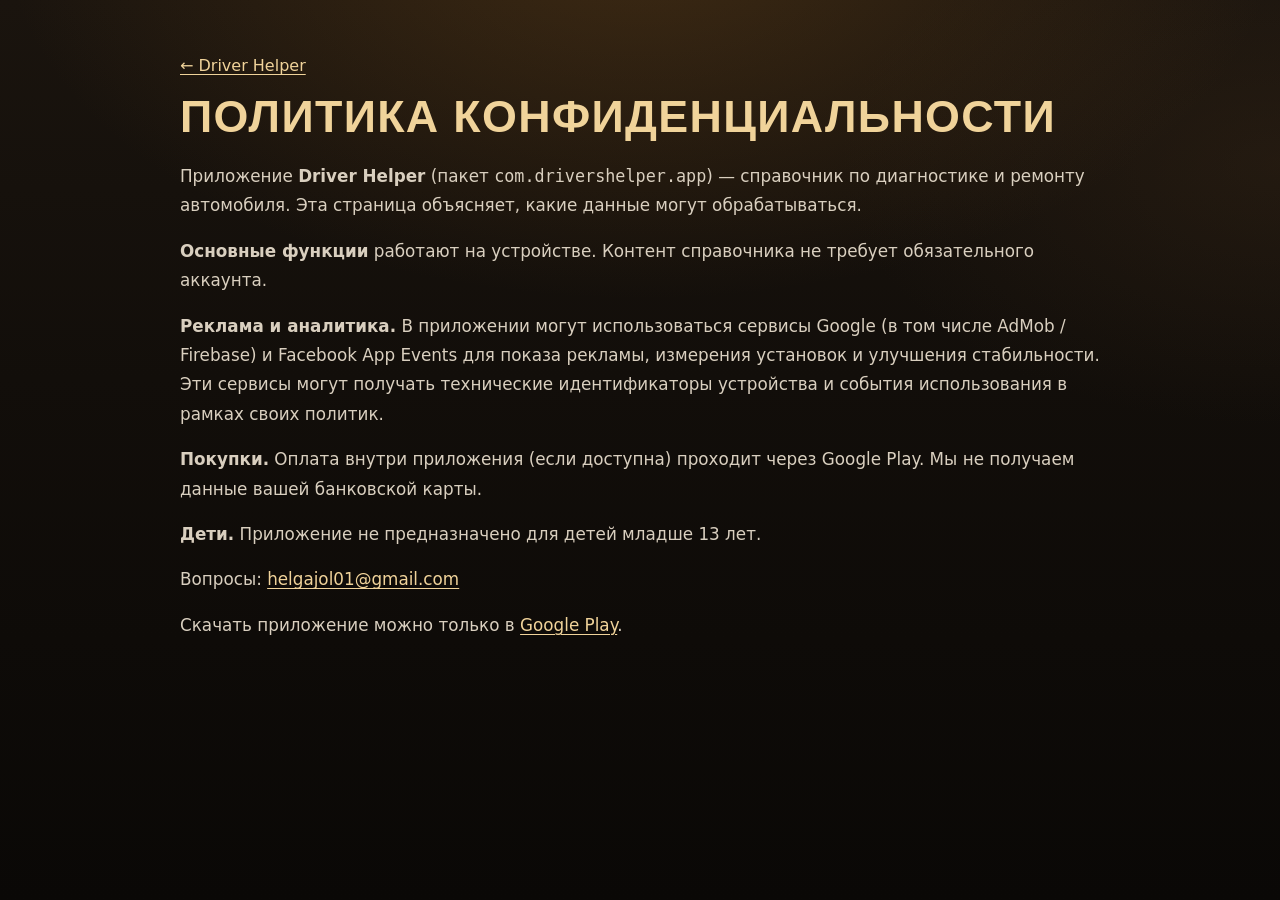
==== privacy.html @ b2d63a58 "Add Driver Helper GitHub Pages landing" ====
<!DOCTYPE html>
<html lang="ru">
<head>
  <meta charset="UTF-8" />
  <meta name="viewport" content="width=device-width, initial-scale=1" />
  <title>Политика конфиденциальности — Driver Helper</title>
  <meta name="description" content="Политика конфиденциальности приложения Driver Helper (com.drivershelper.app)." />
  <link rel="icon" type="image/png" href="assets/icon.png" />
  <link rel="stylesheet" href="styles.css" />
</head>
<body>
  <main class="section" style="padding-top: 2.5rem; padding-bottom: 3rem;">
    <p><a href="index.html">← Driver Helper</a></p>
    <h2>Политика конфиденциальности</h2>
    <div class="prose">
      <p>
        Приложение <strong>Driver Helper</strong> (пакет
        <code>com.drivershelper.app</code>) — справочник по диагностике и
        ремонту автомобиля. Эта страница объясняет, какие данные могут
        обрабатываться.
      </p>
      <p>
        <strong>Основные функции</strong> работают на устройстве. Контент
        справочника не требует обязательного аккаунта.
      </p>
      <p>
        <strong>Реклама и аналитика.</strong> В приложении могут использоваться
        сервисы Google (в том числе AdMob / Firebase) и Facebook App Events
        для показа рекламы, измерения установок и улучшения стабильности.
        Эти сервисы могут получать технические идентификаторы устройства и
        события использования в рамках своих политик.
      </p>
      <p>
        <strong>Покупки.</strong> Оплата внутри приложения (если доступна)
        проходит через Google Play. Мы не получаем данные вашей банковской карты.
      </p>
      <p>
        <strong>Дети.</strong> Приложение не предназначено для детей младше 13 лет.
      </p>
      <p>
        Вопросы: <a href="mailto:helgajol01@gmail.com">helgajol01@gmail.com</a>
      </p>
      <p>
        Скачать приложение можно только в
        <a href="https://play.google.com/store/apps/details?id=com.drivershelper.app" rel="noopener noreferrer" target="_blank">Google Play</a>.
      </p>
    </div>
  </main>
</body>
</html>
---- styles.css ----
:root {
  --bg: #120e0a;
  --bg-2: #1c1610;
  --ink: #f4ebe0;
  --muted: #b9a894;
  --gold: #d4af61;
  --gold-2: #f0d39a;
  --line: rgba(212, 175, 97, 0.32);
  --glow: rgba(212, 175, 97, 0.22);
  --font-display: "Barlow Condensed", "Arial Narrow", sans-serif;
  --font-body: "Source Sans 3", system-ui, sans-serif;
}

*,
*::before,
*::after {
  box-sizing: border-box;
}

html {
  scroll-behavior: smooth;
}

body {
  margin: 0;
  color: var(--ink);
  font-family: var(--font-body);
  background:
    radial-gradient(1100px 640px at 50% -8%, rgba(120, 78, 28, 0.38), transparent 58%),
    radial-gradient(800px 480px at 100% 18%, rgba(60, 42, 24, 0.35), transparent 55%),
    linear-gradient(180deg, #1a140e 0%, var(--bg) 42%, #0a0806 100%);
  min-height: 100vh;
}

img,
video {
  max-width: 100%;
  display: block;
}

a {
  color: var(--gold-2);
  text-decoration-thickness: 1px;
  text-underline-offset: 0.2em;
}

.hero {
  position: relative;
  min-height: 92vh;
  display: grid;
  place-items: end stretch;
  padding: 2.5rem 1.25rem 3rem;
  overflow: hidden;
}

.hero__veil {
  position: absolute;
  inset: 0;
  background:
    linear-gradient(180deg, rgba(18, 14, 10, 0.2) 0%, rgba(18, 14, 10, 0.78) 55%, rgba(18, 14, 10, 0.97) 100%),
    url("assets/icon.png") center 18% / min(72vw, 420px) no-repeat;
  opacity: 0.58;
  filter: saturate(1.05);
  pointer-events: none;
}

.hero__inner {
  position: relative;
  z-index: 1;
  width: min(720px, 100%);
  margin: 0 auto;
}

.eyebrow {
  margin: 0 0 1rem;
  font-size: 0.78rem;
  letter-spacing: 0.18em;
  text-transform: uppercase;
  color: var(--muted);
}

.brand {
  display: flex;
  align-items: center;
  gap: 1rem;
  margin-bottom: 0.75rem;
}

.brand__icon {
  width: 72px;
  height: 72px;
  border-radius: 18px;
  border: 1px solid var(--line);
  box-shadow: 0 0 28px var(--glow);
}

.brand__small {
  margin: 0;
  font-family: var(--font-display);
  font-size: 1rem;
  letter-spacing: 0.32em;
  color: var(--gold);
}

.brand h1 {
  margin: 0.05rem 0 0;
  font-family: var(--font-display);
  font-weight: 700;
  font-size: clamp(3.2rem, 13vw, 5.4rem);
  line-height: 0.88;
  letter-spacing: 0.02em;
  text-transform: uppercase;
  color: var(--gold-2);
  text-shadow: 0 0 40px rgba(212, 175, 97, 0.28);
}

.tagline {
  margin: 0 0 1.25rem;
  font-family: var(--font-display);
  font-weight: 500;
  font-size: 1.35rem;
  letter-spacing: 0.08em;
  text-transform: uppercase;
  color: #e8dcc8;
}

.lead {
  margin: 0 0 1.75rem;
  max-width: 38rem;
  font-size: 1.05rem;
  line-height: 1.65;
  color: var(--muted);
}

.cta-row {
  display: flex;
  flex-wrap: wrap;
  gap: 0.75rem;
}

.btn {
  display: inline-flex;
  align-items: center;
  justify-content: center;
  min-height: 48px;
  padding: 0.85rem 1.35rem;
  border-radius: 999px;
  border: 1px solid var(--line);
  font-weight: 700;
  font-size: 0.95rem;
  letter-spacing: 0.04em;
  text-decoration: none;
  transition: transform 0.15s ease, background 0.15s ease, box-shadow 0.15s ease;
}

.btn:hover {
  transform: translateY(-1px);
}

.btn--gold {
  color: #1a1208;
  background: linear-gradient(180deg, #f2d29a 0%, #c99a45 100%);
  border-color: transparent;
  box-shadow: 0 10px 30px rgba(201, 154, 69, 0.3);
}

.btn--ghost {
  color: var(--ink);
  background: rgba(28, 22, 16, 0.62);
}

.btn--lg {
  min-height: 56px;
  padding-inline: 1.8rem;
  font-size: 1.05rem;
}

.section {
  width: min(920px, calc(100% - 2.5rem));
  margin: 0 auto;
  padding: 3.5rem 0 0;
}

.section--tight {
  padding-top: 2.5rem;
}

.section h2 {
  margin: 0 0 1.25rem;
  font-family: var(--font-display);
  font-weight: 700;
  font-size: clamp(2rem, 5.5vw, 2.8rem);
  letter-spacing: 0.03em;
  text-transform: uppercase;
  color: var(--gold-2);
}

.section__hint {
  margin: -0.5rem 0 1.25rem;
  color: var(--muted);
}

.prose p {
  margin: 0 0 1rem;
  line-height: 1.75;
  color: #d9cfbf;
  font-size: 1.05rem;
}

.features {
  list-style: none;
  margin: 0;
  padding: 0;
  display: grid;
  gap: 0.9rem;
}

.features li {
  padding: 1.1rem 1.15rem;
  border: 1px solid var(--line);
  border-radius: 16px;
  background: rgba(28, 22, 16, 0.58);
}

.features strong {
  display: block;
  margin-bottom: 0.35rem;
  font-family: var(--font-display);
  font-size: 1.45rem;
  letter-spacing: 0.03em;
  text-transform: uppercase;
  color: var(--gold);
}

.features span {
  color: var(--muted);
  line-height: 1.55;
}

.shots {
  display: grid;
  grid-template-columns: repeat(auto-fill, minmax(150px, 1fr));
  gap: 0.85rem;
}

.shots img {
  width: 100%;
  border-radius: 18px;
  border: 1px solid var(--line);
  background: #0d0a07;
  aspect-ratio: 9 / 19.5;
  object-fit: cover;
}

.video-wrap {
  border-radius: 18px;
  overflow: hidden;
  border: 1px solid var(--line);
  background: #000;
  box-shadow: 0 20px 50px rgba(0, 0, 0, 0.35);
}

.video-wrap video {
  width: 100%;
  max-height: 80vh;
  margin: 0 auto;
}

.download {
  text-align: center;
  padding-bottom: 2rem;
}

.download__text {
  margin: 0 auto 1.5rem;
  max-width: 34rem;
  color: var(--muted);
  line-height: 1.65;
}

.download__text code {
  color: var(--gold-2);
  font-size: 0.92em;
}

.download__note {
  margin: 1.25rem auto 0;
  max-width: 34rem;
  font-size: 0.9rem;
  color: #8f8578;
  line-height: 1.5;
}

.footer {
  width: min(920px, calc(100% - 2.5rem));
  margin: 3rem auto 0;
  padding: 2rem 0 3rem;
  border-top: 1px solid rgba(212, 175, 97, 0.15);
  color: #8f8578;
  font-size: 0.9rem;
  text-align: center;
}

.footer p {
  margin: 0.35rem 0;
}

@media (min-width: 760px) {
  .hero {
    place-items: center;
    padding-top: 4rem;
  }

  .hero__veil {
    background-position: 70% 30%;
    background-size: min(38vw, 460px);
    opacity: 0.45;
  }

  .shots {
    grid-template-columns: repeat(4, 1fr);
  }
}
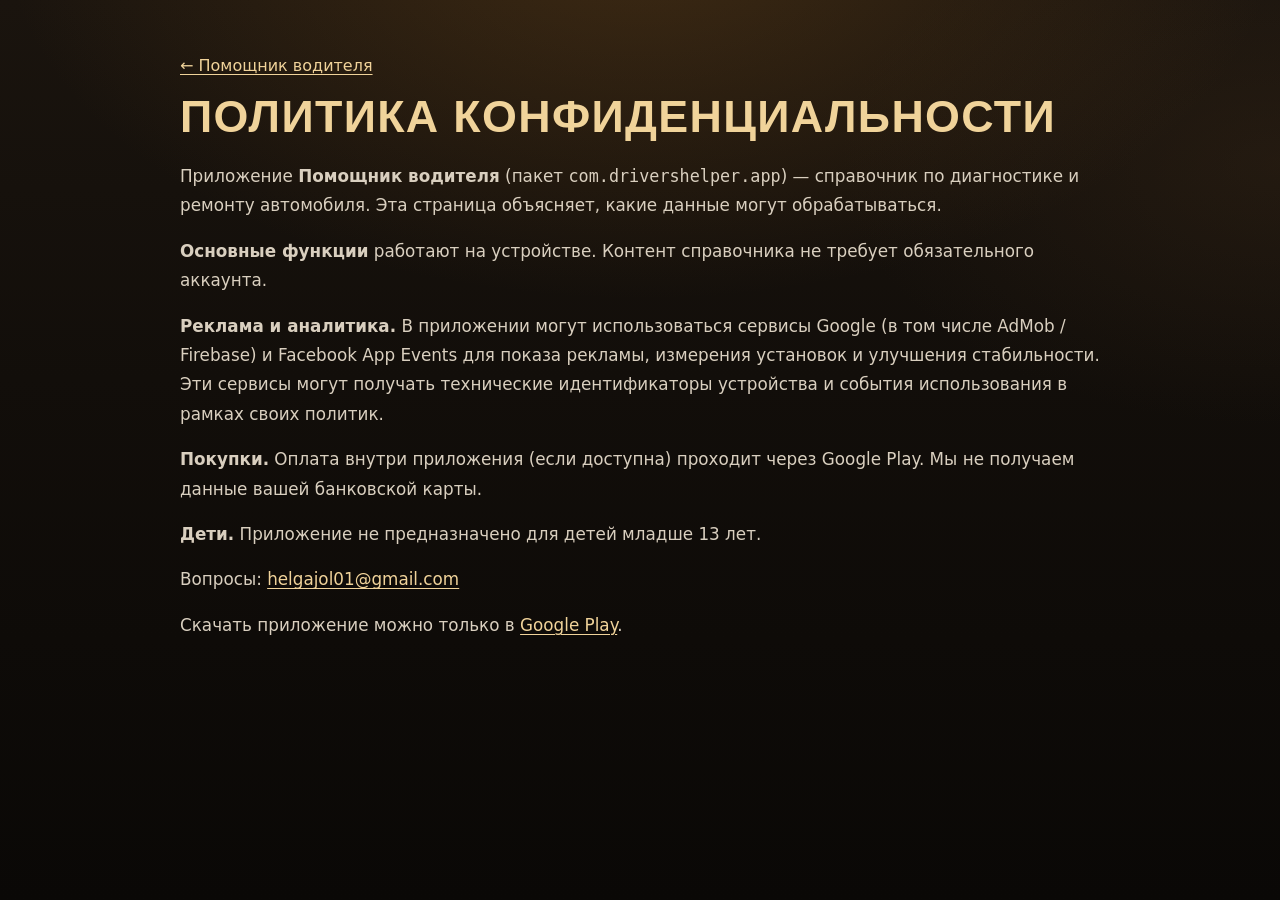
==== commit 3c8a9a98: "Rename brand to Russian: Pomoshchnik voditelya" ====
--- a/privacy.html
+++ b/privacy.html
@@ -3,18 +3,18 @@
 <head>
   <meta charset="UTF-8" />
   <meta name="viewport" content="width=device-width, initial-scale=1" />
-  <title>Политика конфиденциальности — Driver Helper</title>
-  <meta name="description" content="Политика конфиденциальности приложения Driver Helper (com.drivershelper.app)." />
+  <title>Политика конфиденциальности — Помощник водителя</title>
+  <meta name="description" content="Политика конфиденциальности приложения «Помощник водителя» (com.drivershelper.app)." />
   <link rel="icon" type="image/png" href="assets/icon.png" />
   <link rel="stylesheet" href="styles.css" />
 </head>
 <body>
   <main class="section" style="padding-top: 2.5rem; padding-bottom: 3rem;">
-    <p><a href="index.html">← Driver Helper</a></p>
+    <p><a href="index.html">← Помощник водителя</a></p>
     <h2>Политика конфиденциальности</h2>
     <div class="prose">
       <p>
-        Приложение <strong>Driver Helper</strong> (пакет
+        Приложение <strong>Помощник водителя</strong> (пакет
         <code>com.drivershelper.app</code>) — справочник по диагностике и
         ремонту автомобиля. Эта страница объясняет, какие данные могут
         обрабатываться.
--- a/styles.css
+++ b/styles.css
@@ -106,10 +106,10 @@
   margin: 0.05rem 0 0;
   font-family: var(--font-display);
   font-weight: 700;
-  font-size: clamp(3.2rem, 13vw, 5.4rem);
-  line-height: 0.88;
+  font-size: clamp(2.6rem, 11vw, 4.6rem);
+  line-height: 0.92;
   letter-spacing: 0.02em;
-  text-transform: uppercase;
+  text-transform: none;
   color: var(--gold-2);
   text-shadow: 0 0 40px rgba(212, 175, 97, 0.28);
 }
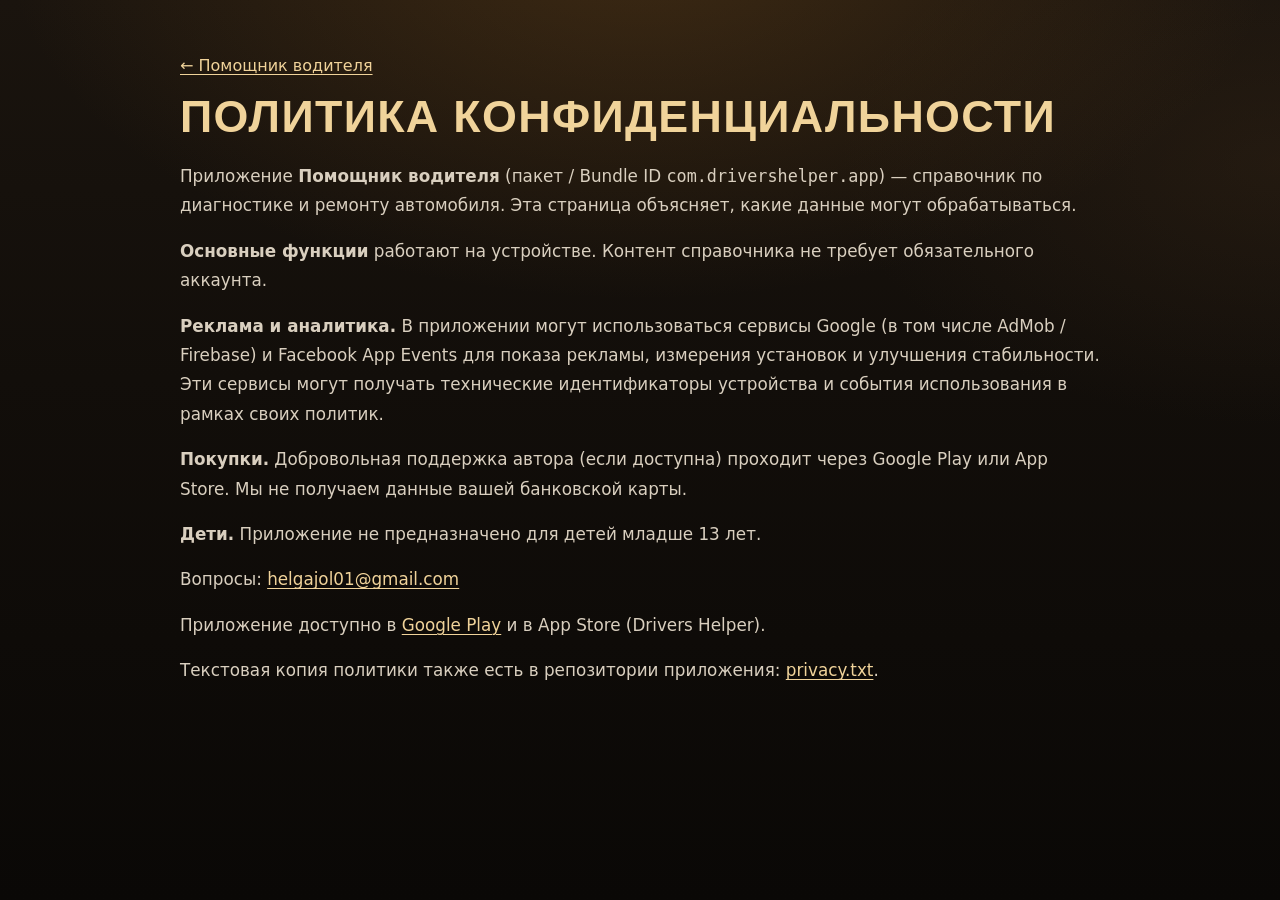
==== commit 6a598d9d: "Update privacy policy (App Store + Play)" ====
--- a/privacy.html
+++ b/privacy.html
@@ -1,50 +1,56 @@
-<!DOCTYPE html>
-<html lang="ru">
-<head>
-  <meta charset="UTF-8" />
-  <meta name="viewport" content="width=device-width, initial-scale=1" />
-  <title>Политика конфиденциальности — Помощник водителя</title>
-  <meta name="description" content="Политика конфиденциальности приложения «Помощник водителя» (com.drivershelper.app)." />
-  <link rel="icon" type="image/png" href="assets/icon.png" />
-  <link rel="stylesheet" href="styles.css" />
-</head>
-<body>
-  <main class="section" style="padding-top: 2.5rem; padding-bottom: 3rem;">
-    <p><a href="index.html">← Помощник водителя</a></p>
-    <h2>Политика конфиденциальности</h2>
-    <div class="prose">
-      <p>
-        Приложение <strong>Помощник водителя</strong> (пакет
-        <code>com.drivershelper.app</code>) — справочник по диагностике и
-        ремонту автомобиля. Эта страница объясняет, какие данные могут
-        обрабатываться.
-      </p>
-      <p>
-        <strong>Основные функции</strong> работают на устройстве. Контент
-        справочника не требует обязательного аккаунта.
-      </p>
-      <p>
-        <strong>Реклама и аналитика.</strong> В приложении могут использоваться
-        сервисы Google (в том числе AdMob / Firebase) и Facebook App Events
-        для показа рекламы, измерения установок и улучшения стабильности.
-        Эти сервисы могут получать технические идентификаторы устройства и
-        события использования в рамках своих политик.
-      </p>
-      <p>
-        <strong>Покупки.</strong> Оплата внутри приложения (если доступна)
-        проходит через Google Play. Мы не получаем данные вашей банковской карты.
-      </p>
-      <p>
-        <strong>Дети.</strong> Приложение не предназначено для детей младше 13 лет.
-      </p>
-      <p>
-        Вопросы: <a href="mailto:helgajol01@gmail.com">helgajol01@gmail.com</a>
-      </p>
-      <p>
-        Скачать приложение можно только в
-        <a href="https://play.google.com/store/apps/details?id=com.drivershelper.app" rel="noopener noreferrer" target="_blank">Google Play</a>.
-      </p>
-    </div>
-  </main>
-</body>
-</html>
+<!DOCTYPE html>
+<html lang="ru">
+<head>
+  <meta charset="UTF-8" />
+  <meta name="viewport" content="width=device-width, initial-scale=1" />
+  <title>Политика конфиденциальности — Помощник водителя</title>
+  <meta name="description" content="Политика конфиденциальности приложения «Помощник водителя» (com.drivershelper.app)." />
+  <link rel="icon" type="image/png" href="assets/icon.png" />
+  <link rel="stylesheet" href="styles.css" />
+</head>
+<body>
+  <main class="section" style="padding-top: 2.5rem; padding-bottom: 3rem;">
+    <p><a href="index.html">← Помощник водителя</a></p>
+    <h2>Политика конфиденциальности</h2>
+    <div class="prose">
+      <p>
+        Приложение <strong>Помощник водителя</strong> (пакет / Bundle ID
+        <code>com.drivershelper.app</code>) — справочник по диагностике и
+        ремонту автомобиля. Эта страница объясняет, какие данные могут
+        обрабатываться.
+      </p>
+      <p>
+        <strong>Основные функции</strong> работают на устройстве. Контент
+        справочника не требует обязательного аккаунта.
+      </p>
+      <p>
+        <strong>Реклама и аналитика.</strong> В приложении могут использоваться
+        сервисы Google (в том числе AdMob / Firebase) и Facebook App Events
+        для показа рекламы, измерения установок и улучшения стабильности.
+        Эти сервисы могут получать технические идентификаторы устройства и
+        события использования в рамках своих политик.
+      </p>
+      <p>
+        <strong>Покупки.</strong> Добровольная поддержка автора (если доступна)
+        проходит через Google Play или App Store. Мы не получаем данные вашей
+        банковской карты.
+      </p>
+      <p>
+        <strong>Дети.</strong> Приложение не предназначено для детей младше 13 лет.
+      </p>
+      <p>
+        Вопросы: <a href="mailto:helgajol01@gmail.com">helgajol01@gmail.com</a>
+      </p>
+      <p>
+        Приложение доступно в
+        <a href="https://play.google.com/store/apps/details?id=com.drivershelper.app" rel="noopener noreferrer" target="_blank">Google Play</a>
+        и в App Store (Drivers Helper).
+      </p>
+      <p>
+        Текстовая копия политики также есть в репозитории приложения:
+        <a href="https://github.com/Olgamentalmagic/driverhelper-app/blob/main/privacy.txt" rel="noopener noreferrer" target="_blank">privacy.txt</a>.
+      </p>
+    </div>
+  </main>
+</body>
+</html>
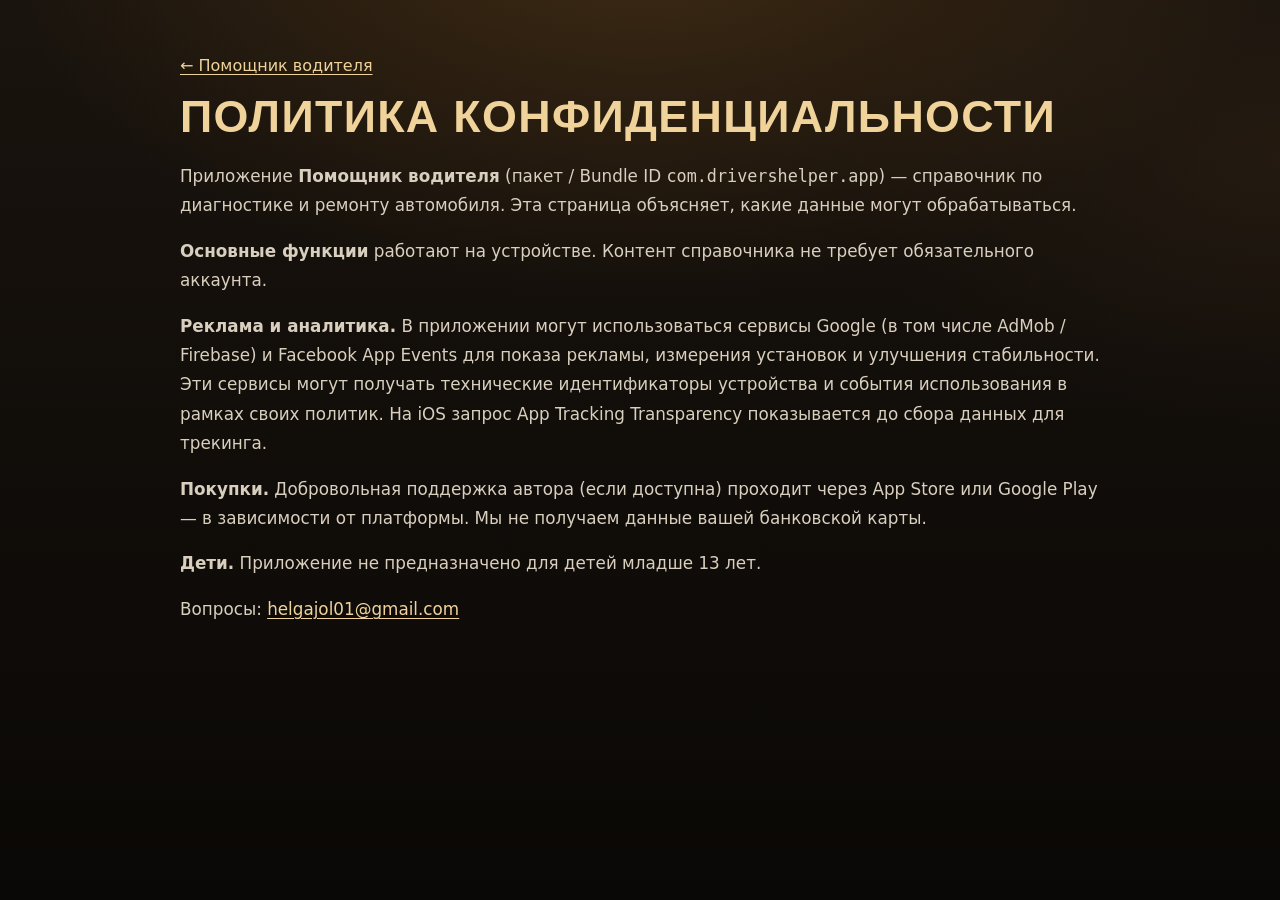
==== commit e2bb6760: "Update privacy for App Store review (ATT + store-neutral)" ====
--- a/privacy.html
+++ b/privacy.html
@@ -28,12 +28,13 @@
         сервисы Google (в том числе AdMob / Firebase) и Facebook App Events
         для показа рекламы, измерения установок и улучшения стабильности.
         Эти сервисы могут получать технические идентификаторы устройства и
-        события использования в рамках своих политик.
+        события использования в рамках своих политик. На iOS запрос
+        App Tracking Transparency показывается до сбора данных для трекинга.
       </p>
       <p>
         <strong>Покупки.</strong> Добровольная поддержка автора (если доступна)
-        проходит через Google Play или App Store. Мы не получаем данные вашей
-        банковской карты.
+        проходит через App Store или Google Play — в зависимости от платформы.
+        Мы не получаем данные вашей банковской карты.
       </p>
       <p>
         <strong>Дети.</strong> Приложение не предназначено для детей младше 13 лет.
@@ -41,15 +42,6 @@
       <p>
         Вопросы: <a href="mailto:helgajol01@gmail.com">helgajol01@gmail.com</a>
       </p>
-      <p>
-        Приложение доступно в
-        <a href="https://play.google.com/store/apps/details?id=com.drivershelper.app" rel="noopener noreferrer" target="_blank">Google Play</a>
-        и в App Store (Drivers Helper).
-      </p>
-      <p>
-        Текстовая копия политики также есть в репозитории приложения:
-        <a href="https://github.com/Olgamentalmagic/driverhelper-app/blob/main/privacy.txt" rel="noopener noreferrer" target="_blank">privacy.txt</a>.
-      </p>
     </div>
   </main>
 </body>
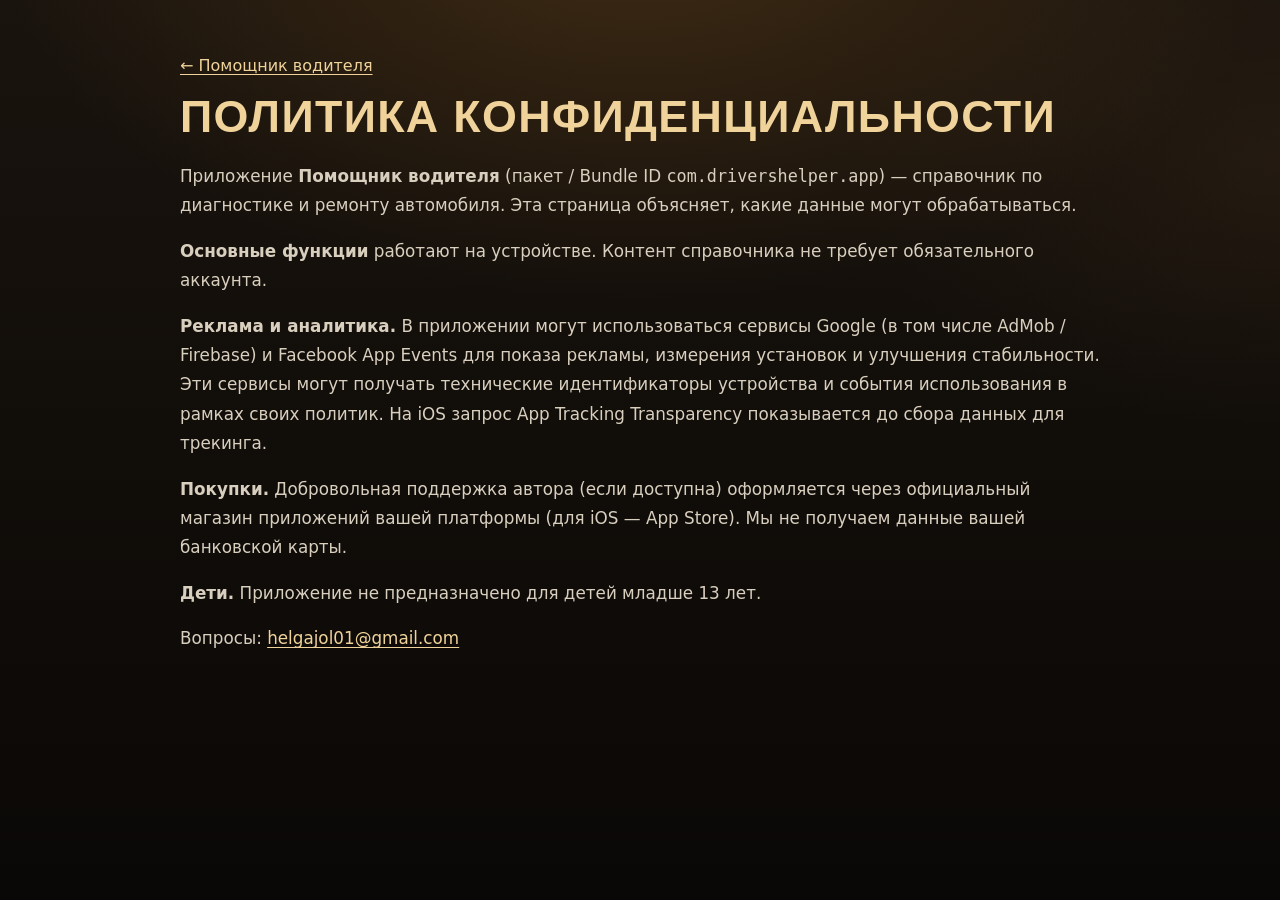
==== commit 9eace0c8: "Strip Play store links from privacy/support pages for App Review" ====
--- a/privacy.html
+++ b/privacy.html
@@ -1,48 +1,48 @@
-<!DOCTYPE html>
-<html lang="ru">
-<head>
-  <meta charset="UTF-8" />
-  <meta name="viewport" content="width=device-width, initial-scale=1" />
-  <title>Политика конфиденциальности — Помощник водителя</title>
-  <meta name="description" content="Политика конфиденциальности приложения «Помощник водителя» (com.drivershelper.app)." />
-  <link rel="icon" type="image/png" href="assets/icon.png" />
-  <link rel="stylesheet" href="styles.css" />
-</head>
-<body>
-  <main class="section" style="padding-top: 2.5rem; padding-bottom: 3rem;">
-    <p><a href="index.html">← Помощник водителя</a></p>
-    <h2>Политика конфиденциальности</h2>
-    <div class="prose">
-      <p>
-        Приложение <strong>Помощник водителя</strong> (пакет / Bundle ID
-        <code>com.drivershelper.app</code>) — справочник по диагностике и
-        ремонту автомобиля. Эта страница объясняет, какие данные могут
-        обрабатываться.
-      </p>
-      <p>
-        <strong>Основные функции</strong> работают на устройстве. Контент
-        справочника не требует обязательного аккаунта.
-      </p>
-      <p>
-        <strong>Реклама и аналитика.</strong> В приложении могут использоваться
-        сервисы Google (в том числе AdMob / Firebase) и Facebook App Events
-        для показа рекламы, измерения установок и улучшения стабильности.
-        Эти сервисы могут получать технические идентификаторы устройства и
-        события использования в рамках своих политик. На iOS запрос
-        App Tracking Transparency показывается до сбора данных для трекинга.
-      </p>
-      <p>
-        <strong>Покупки.</strong> Добровольная поддержка автора (если доступна)
-        проходит через App Store или Google Play — в зависимости от платформы.
-        Мы не получаем данные вашей банковской карты.
-      </p>
-      <p>
-        <strong>Дети.</strong> Приложение не предназначено для детей младше 13 лет.
-      </p>
-      <p>
-        Вопросы: <a href="mailto:helgajol01@gmail.com">helgajol01@gmail.com</a>
-      </p>
-    </div>
-  </main>
-</body>
+﻿<!DOCTYPE html>
+<html lang="ru">
+<head>
+  <meta charset="UTF-8" />
+  <meta name="viewport" content="width=device-width, initial-scale=1" />
+  <title>Политика конфиденциальности — Помощник водителя</title>
+  <meta name="description" content="Политика конфиденциальности приложения «Помощник водителя» (com.drivershelper.app)." />
+  <link rel="icon" type="image/png" href="assets/icon.png" />
+  <link rel="stylesheet" href="styles.css" />
+</head>
+<body>
+  <main class="section" style="padding-top: 2.5rem; padding-bottom: 3rem;">
+    <p><a href="index.html">← Помощник водителя</a></p>
+    <h2>Политика конфиденциальности</h2>
+    <div class="prose">
+      <p>
+        Приложение <strong>Помощник водителя</strong> (пакет / Bundle ID
+        <code>com.drivershelper.app</code>) — справочник по диагностике и
+        ремонту автомобиля. Эта страница объясняет, какие данные могут
+        обрабатываться.
+      </p>
+      <p>
+        <strong>Основные функции</strong> работают на устройстве. Контент
+        справочника не требует обязательного аккаунта.
+      </p>
+      <p>
+        <strong>Реклама и аналитика.</strong> В приложении могут использоваться
+        сервисы Google (в том числе AdMob / Firebase) и Facebook App Events
+        для показа рекламы, измерения установок и улучшения стабильности.
+        Эти сервисы могут получать технические идентификаторы устройства и
+        события использования в рамках своих политик. На iOS запрос
+        App Tracking Transparency показывается до сбора данных для трекинга.
+      </p>
+      <p>
+        <strong>Покупки.</strong> Добровольная поддержка автора (если доступна)
+        оформляется через официальный магазин приложений вашей платформы
+        (для iOS — App Store). Мы не получаем данные вашей банковской карты.
+      </p>
+      <p>
+        <strong>Дети.</strong> Приложение не предназначено для детей младше 13 лет.
+      </p>
+      <p>
+        Вопросы: <a href="mailto:helgajol01@gmail.com">helgajol01@gmail.com</a>
+      </p>
+    </div>
+  </main>
+</body>
 </html>
